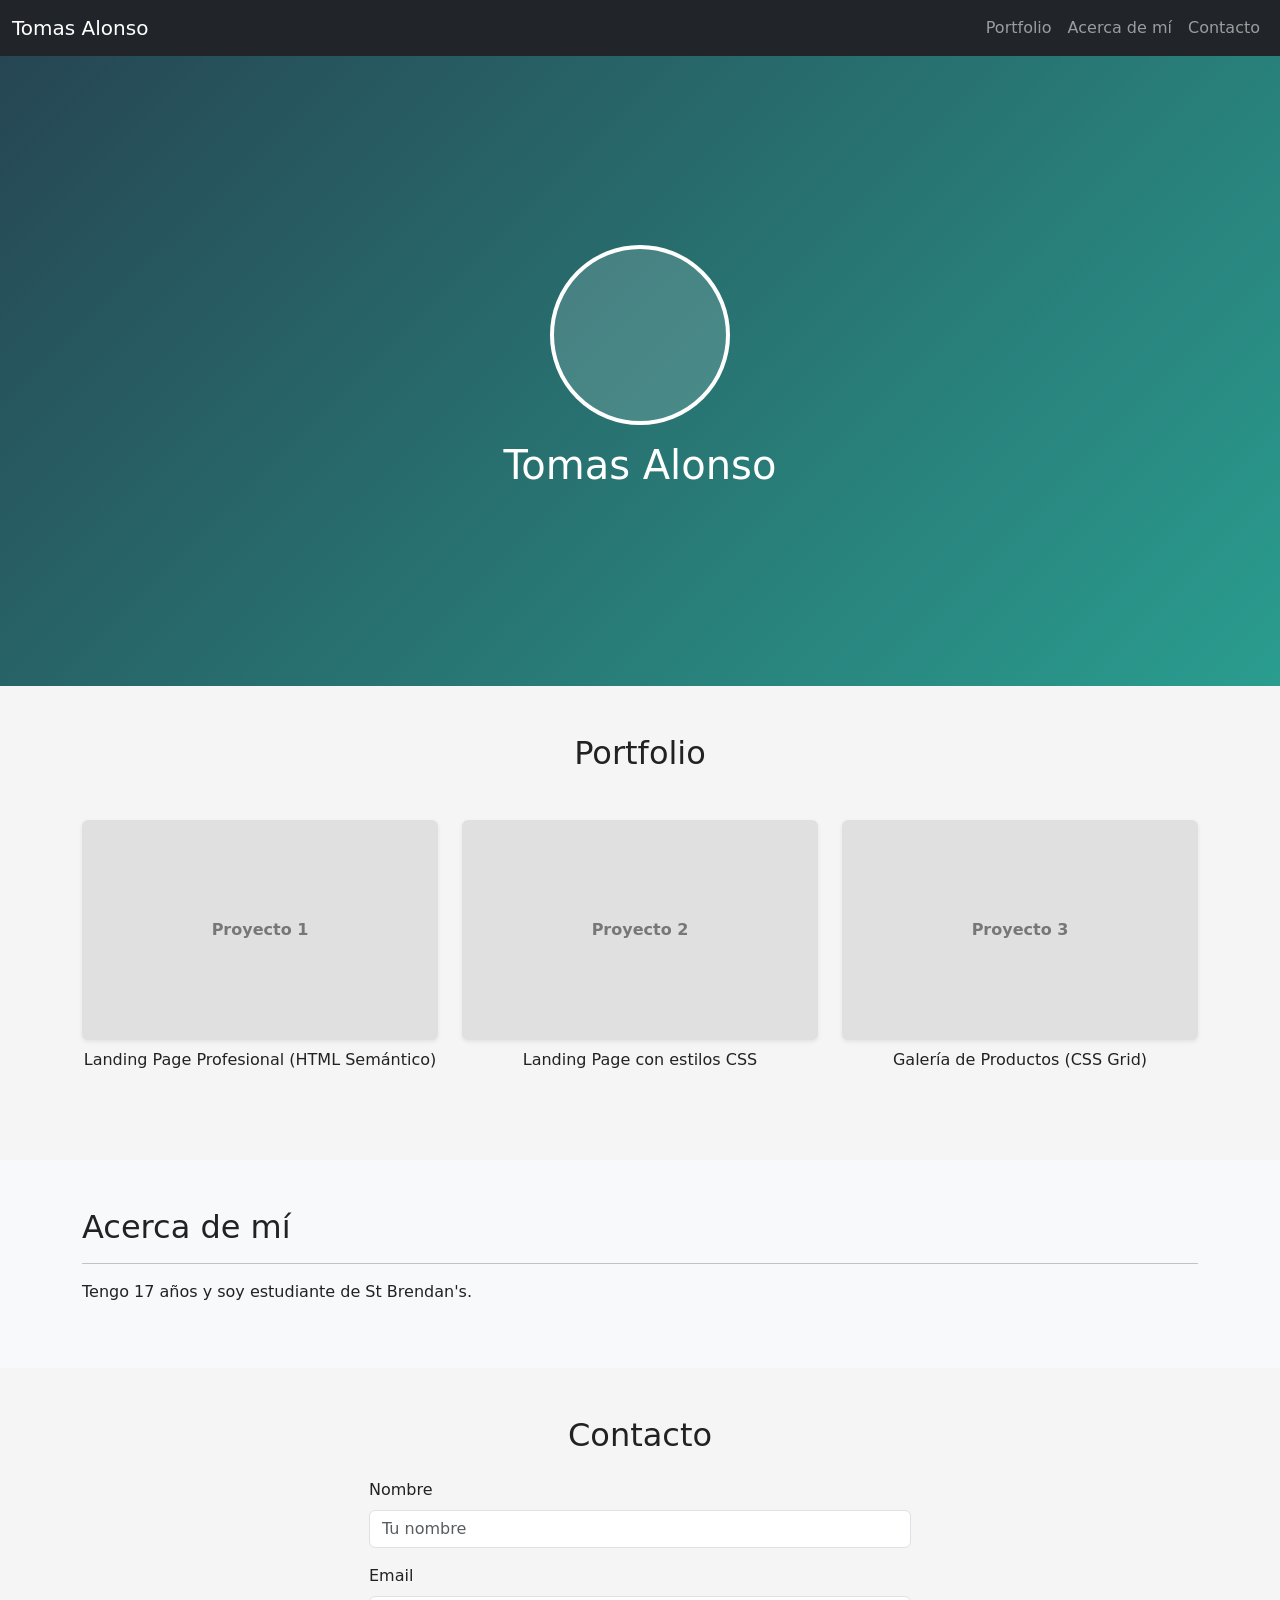
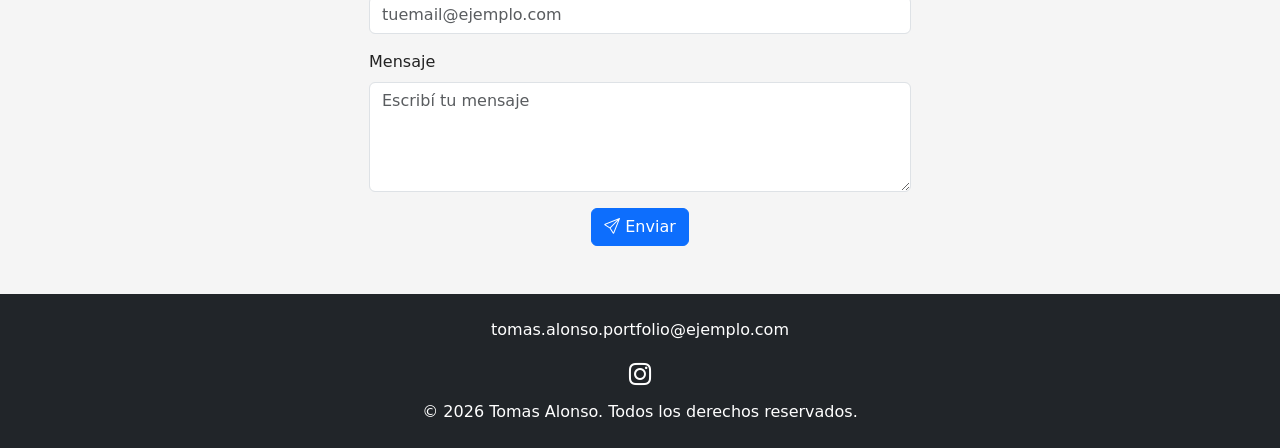
==== index.html @ 08e1f0f4 "feat: incluir los 3 proyectos del portfolio para que los links funcionen en el sitio publicado" ====
<!DOCTYPE html>
<html lang="es">
<head>
  <meta charset="UTF-8">
  <meta name="viewport" content="width=device-width, initial-scale=1.0">
  <title>Tomas Alonso | Portfolio</title>

  <link href="https://cdn.jsdelivr.net/npm/bootstrap@5.3.0/dist/css/bootstrap.min.css" rel="stylesheet">
  <link rel="stylesheet" href="https://cdn.jsdelivr.net/npm/bootstrap-icons@1.11.3/font/bootstrap-icons.min.css">
  <link rel="stylesheet" href="css/style.css">
</head>
<body>

  <!-- Navbar -->
  <nav class="navbar navbar-expand-lg navbar-dark bg-dark fixed-top">
    <div class="container-fluid">
      <a class="navbar-brand" href="#">Tomas Alonso</a>
      <button class="navbar-toggler" type="button" data-bs-toggle="collapse" data-bs-target="#navbarMenu">
        <span class="navbar-toggler-icon"></span>
      </button>
      <div class="collapse navbar-collapse" id="navbarMenu">
        <ul class="navbar-nav ms-auto">
          <li class="nav-item"><a class="nav-link" href="#portfolio">Portfolio</a></li>
          <li class="nav-item"><a class="nav-link" href="#acerca-de-mi">Acerca de mí</a></li>
          <li class="nav-item"><a class="nav-link" href="#contacto">Contacto</a></li>
        </ul>
      </div>
    </div>
  </nav>

  <!-- Encabezado -->
  <header id="inicio" class="text-center text-white d-flex flex-column justify-content-center align-items-center">
    <div class="foto-perfil rounded-circle mb-3"></div>
    <h1>Tomas Alonso</h1>
  </header>

  <!-- Portfolio -->
  <section id="portfolio" class="py-5">
    <div class="container">
      <h2 class="text-center mb-5">Portfolio</h2>
      <div class="row">
        <div class="col-12 col-md-4 mb-4">
          <a href="proyectos/landing-page-html/index.html" target="_blank" class="proyecto-placeholder rounded shadow-sm d-flex align-items-center justify-content-center">
            <span>Proyecto 1</span>
          </a>
          <p class="text-center mt-2">Landing Page Profesional (HTML Semántico)</p>
        </div>
        <div class="col-12 col-md-4 mb-4">
          <a href="proyectos/landing-page-css/index.html" target="_blank" class="proyecto-placeholder rounded shadow-sm d-flex align-items-center justify-content-center">
            <span>Proyecto 2</span>
          </a>
          <p class="text-center mt-2">Landing Page con estilos CSS</p>
        </div>
        <div class="col-12 col-md-4 mb-4">
          <a href="proyectos/ecommerce-gallery/index.html" target="_blank" class="proyecto-placeholder rounded shadow-sm d-flex align-items-center justify-content-center">
            <span>Proyecto 3</span>
          </a>
          <p class="text-center mt-2">Galería de Productos (CSS Grid)</p>
        </div>
      </div>
    </div>
  </section>

  <!-- Acerca de mí -->
  <section id="acerca-de-mi" class="py-5 bg-light">
    <div class="container">
      <h2>Acerca de mí</h2>
      <hr>
      <p>
        Tengo 17 años y soy estudiante de St Brendan's.
      </p>
    </div>
  </section>

  <!-- Contacto -->
  <section id="contacto" class="py-5">
    <div class="container">
      <h2 class="text-center mb-4">Contacto</h2>
      <form class="row g-3 col-md-6 mx-auto" action="https://formspree.io/f/mrenppyb" method="POST">
        <div class="col-12">
          <label for="contacto_nombre" class="form-label">Nombre</label>
          <input type="text" class="form-control" id="contacto_nombre" name="nombre" placeholder="Tu nombre" required>
        </div>
        <div class="col-12">
          <label for="contacto_email" class="form-label">Email</label>
          <input type="email" class="form-control" id="contacto_email" name="email" placeholder="tuemail@ejemplo.com" required>
        </div>
        <div class="col-12">
          <label for="contacto_mensaje" class="form-label">Mensaje</label>
          <textarea class="form-control" id="contacto_mensaje" name="mensaje" rows="4" placeholder="Escribí tu mensaje" required></textarea>
        </div>
        <div class="col-12 text-center">
          <button type="submit" class="btn btn-primary">
            <i class="bi bi-send"></i> Enviar
          </button>
        </div>
      </form>
    </div>
  </section>

  <!-- Footer -->
  <footer class="bg-dark text-white text-center py-4">
    <p>tomas.alonso.portfolio@ejemplo.com</p>
    <div class="mb-2">
      <a href="https://www.instagram.com/tomyalonsoo" class="text-white mx-2" target="_blank"><i class="bi bi-instagram"></i></a>
    </div>
    <p class="mb-0">&copy; <time datetime="2026">2026</time> Tomas Alonso. Todos los derechos reservados.</p>
  </footer>

  <script src="https://cdn.jsdelivr.net/npm/@popperjs/core@2.11.5/dist/umd/popper.min.js" integrity="sha384-Xe+8cL9oJa6tN/veChSP7q+mnSPaj5Bcu9mPX5F5xIGE0DVittaqT5lorf0EI7Vk" crossorigin="anonymous"></script>
  <script src="https://cdn.jsdelivr.net/npm/bootstrap@5.2.0-beta1/dist/js/bootstrap.min.js" integrity="sha384-kjU+l4N0Yf4ZOJErLsIcvOU2qSb74wXpOhqTvwVx3OElZRweTnQ6d31fXEoRD1Jy" crossorigin="anonymous"></script>
</body>
</html>
---- css/style.css ----
body {
  background-color: #f5f5f5;
  color: #222;
  font-family: system-ui, Arial, sans-serif;
  padding-top: 56px; /* compensa el navbar fixed-top */
}

header {
  /* El body ya definió su propio background y color arriba;
     esta sección necesita otro fondo, así que sobreescribimos la regla. */
  background: linear-gradient(135deg, #264653, #2a9d8f);
  color: white;
  min-height: 70vh;
}

.foto-perfil {
  width: 180px;
  height: 180px;
  background-color: rgba(255, 255, 255, 0.15);
  border: 4px solid white;
}

.proyecto-placeholder {
  display: flex;
  width: 100%;
  height: 220px;
  background-color: #e0e0e0;
  color: #777;
  font-weight: bold;
  text-decoration: none;
}

footer a {
  font-size: 1.4rem;
  text-decoration: none;
}
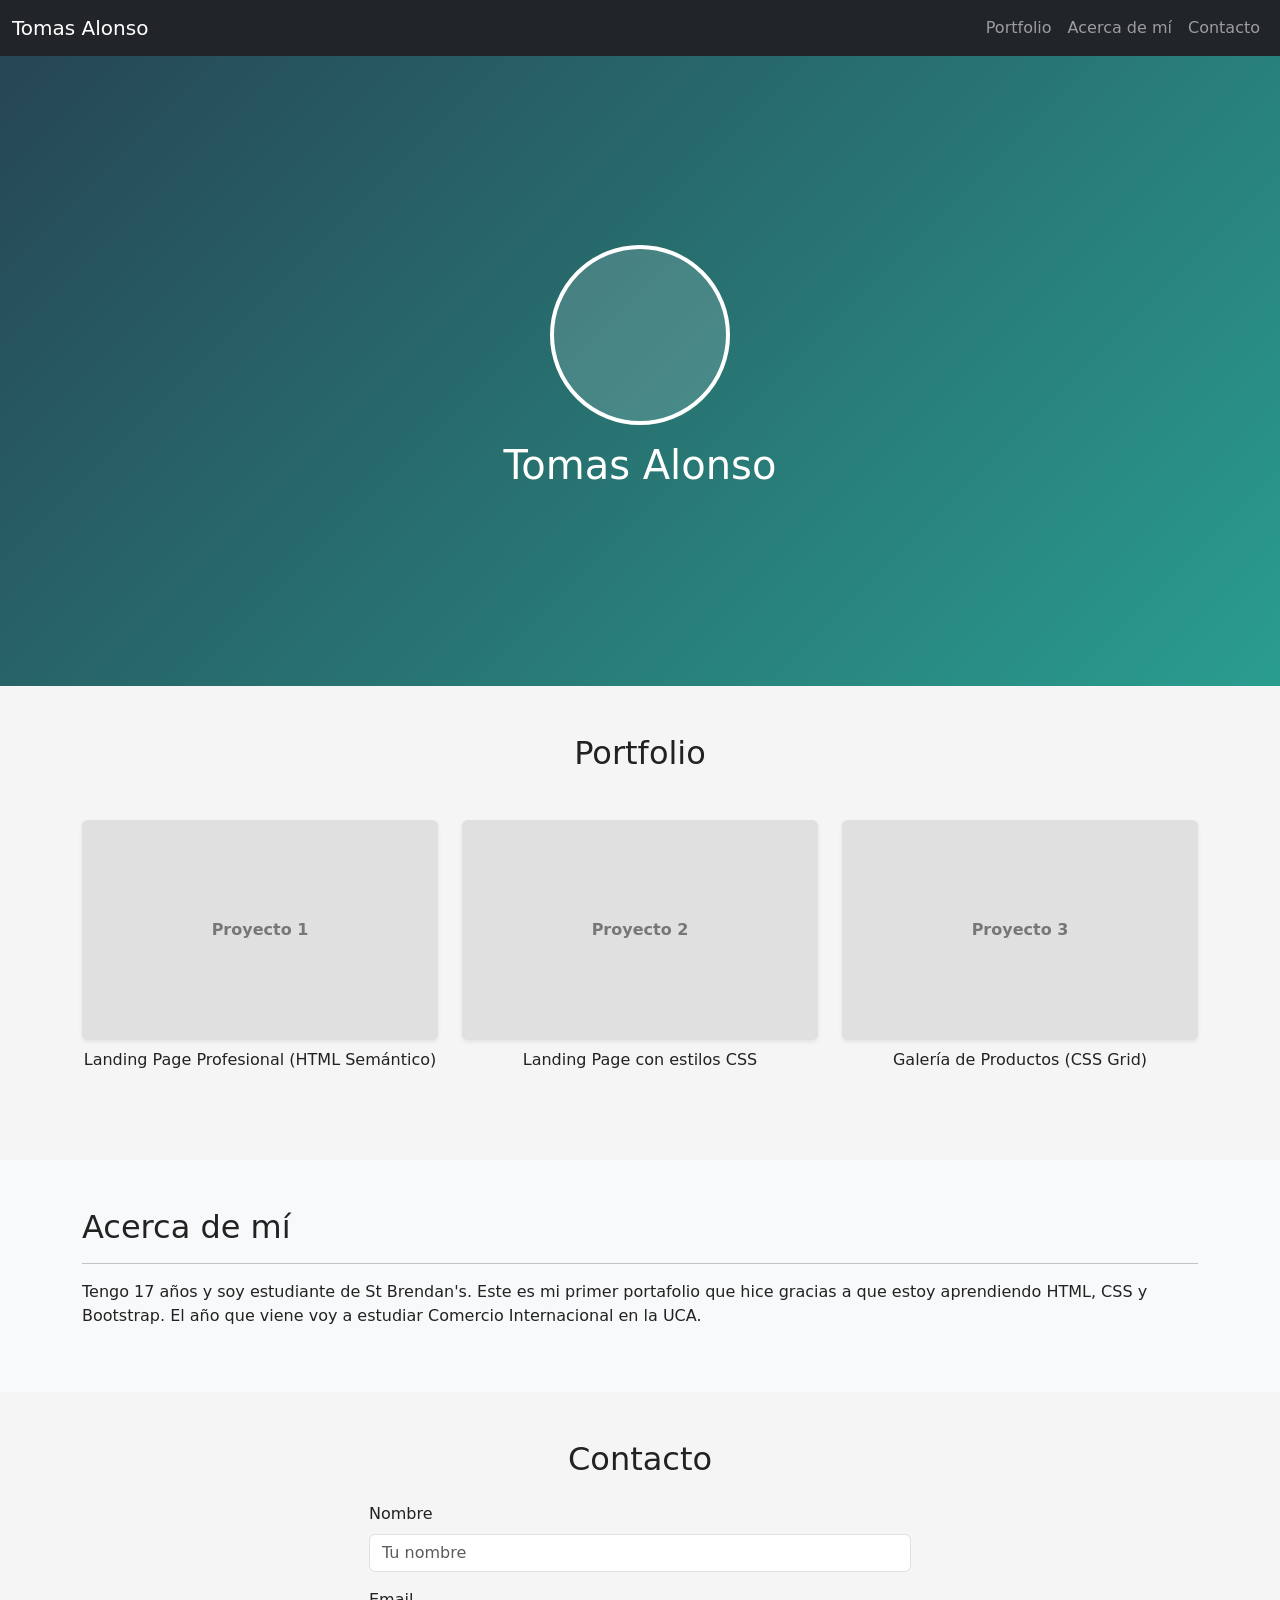
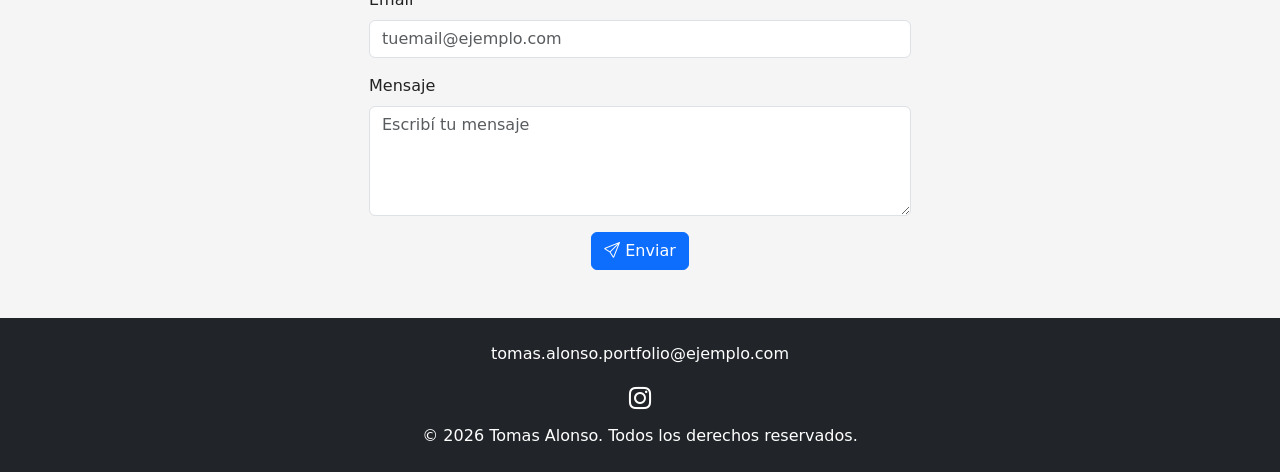
==== commit 36a6374c: "content: actualizar texto de Acerca de mi" ====
--- a/index.html
+++ b/index.html
@@ -67,7 +67,9 @@
       <h2>Acerca de mí</h2>
       <hr>
       <p>
-        Tengo 17 años y soy estudiante de St Brendan's.
+        Tengo 17 años y soy estudiante de St Brendan's. Este es mi primer portafolio que hice
+        gracias a que estoy aprendiendo HTML, CSS y Bootstrap. El año que viene voy a estudiar
+        Comercio Internacional en la UCA.
       </p>
     </div>
   </section>
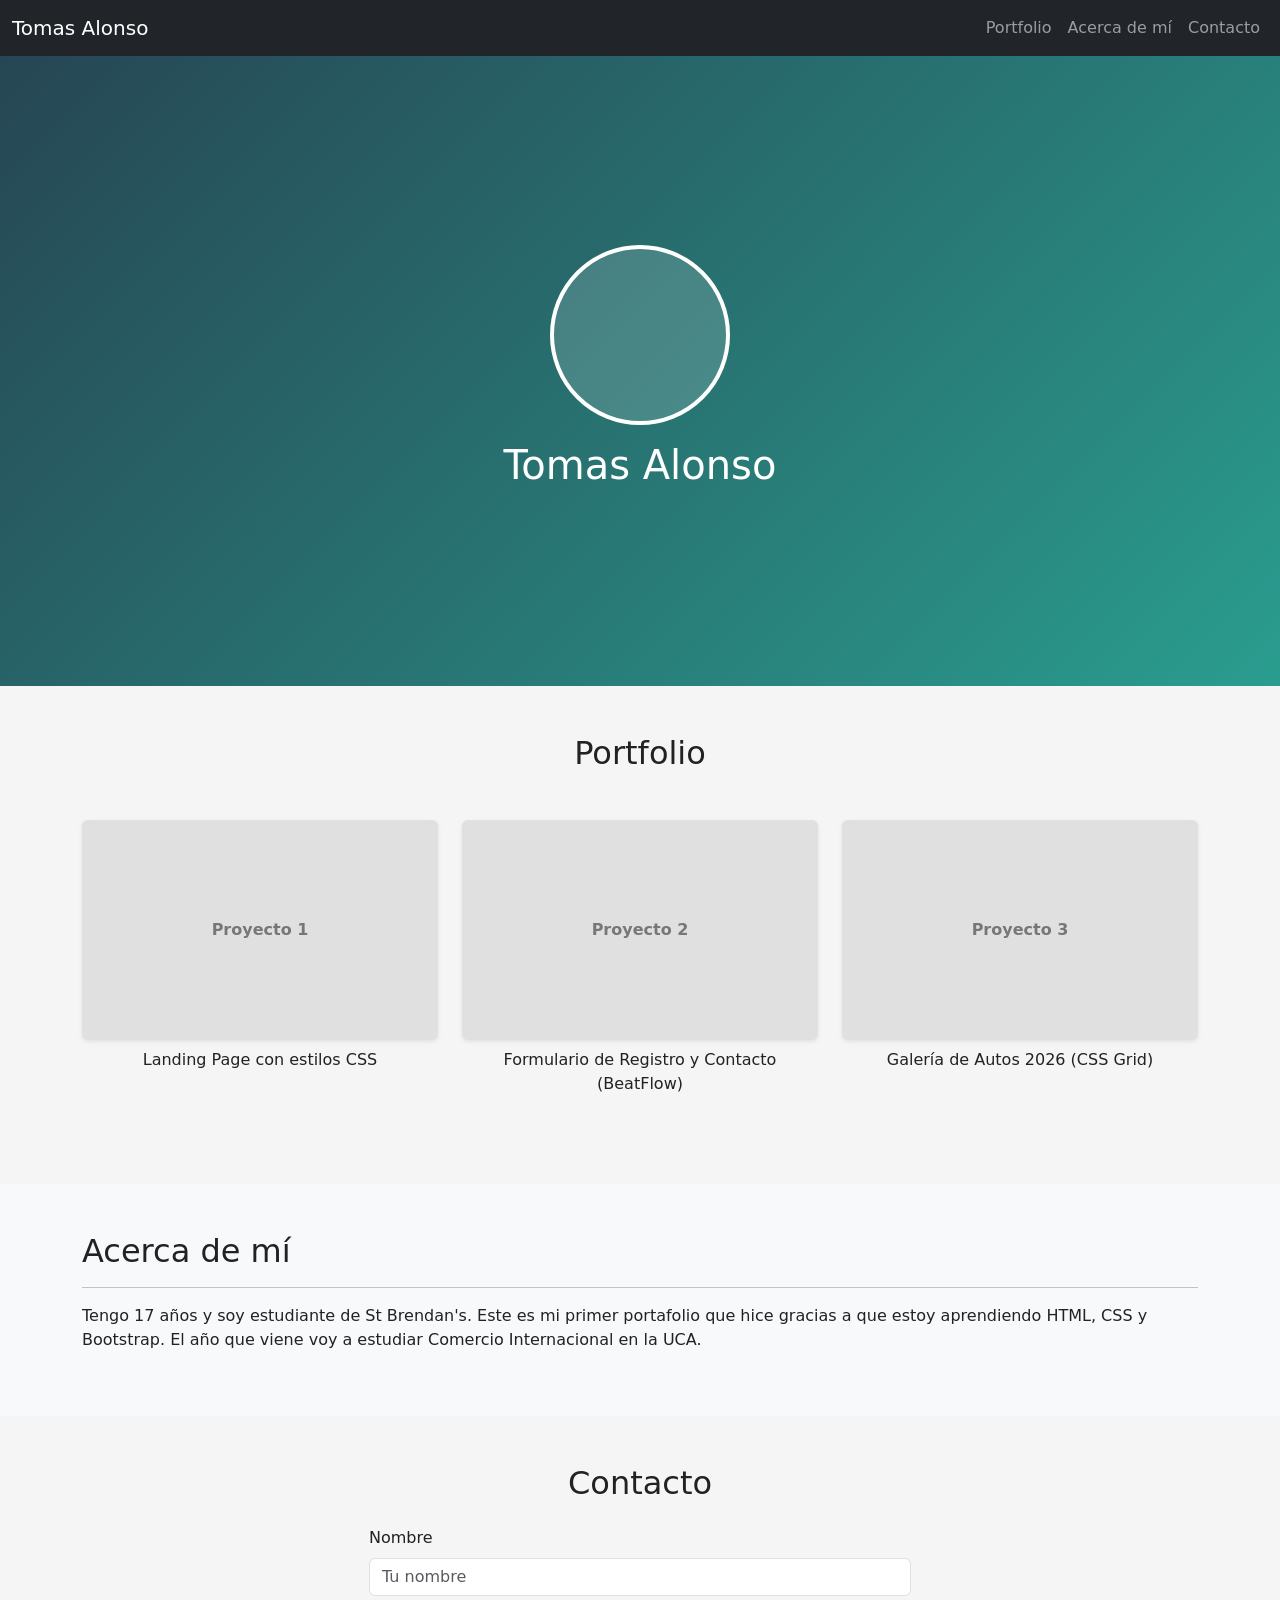
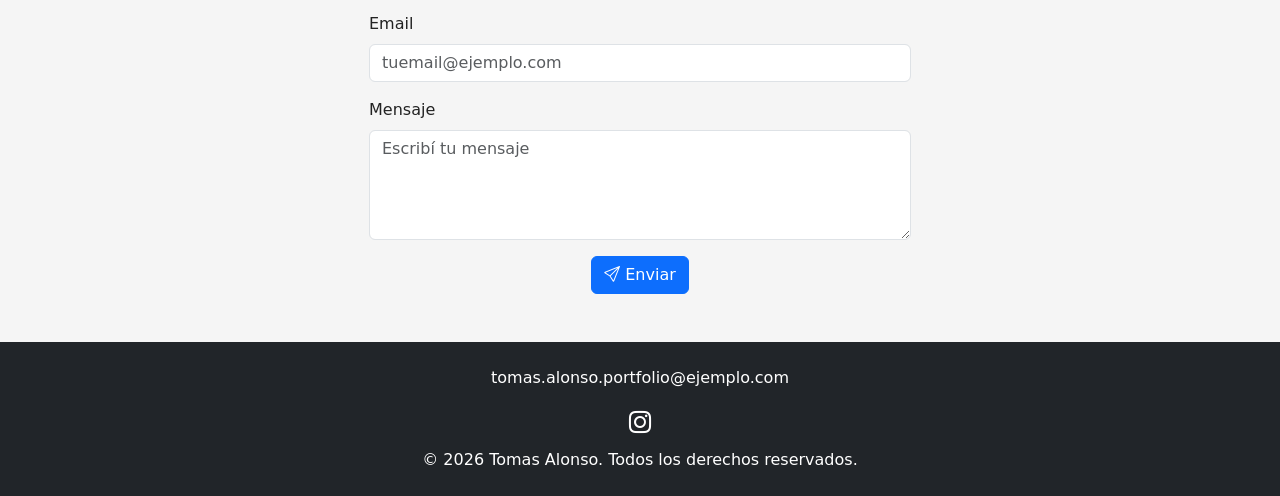
==== commit 862749b9: "content: sacar Proyecto 1 del portfolio y agregar formulario de U4 (BeatFlow) entre Proyecto 1 y Pro" ====
--- a/index.html
+++ b/index.html
@@ -40,22 +40,22 @@
       <h2 class="text-center mb-5">Portfolio</h2>
       <div class="row">
         <div class="col-12 col-md-4 mb-4">
-          <a href="proyectos/landing-page-html/index.html" target="_blank" class="proyecto-placeholder rounded shadow-sm d-flex align-items-center justify-content-center">
+          <a href="proyectos/landing-page-css/index.html" target="_blank" class="proyecto-placeholder rounded shadow-sm d-flex align-items-center justify-content-center">
             <span>Proyecto 1</span>
           </a>
-          <p class="text-center mt-2">Landing Page Profesional (HTML Semántico)</p>
+          <p class="text-center mt-2">Landing Page con estilos CSS</p>
         </div>
         <div class="col-12 col-md-4 mb-4">
-          <a href="proyectos/landing-page-css/index.html" target="_blank" class="proyecto-placeholder rounded shadow-sm d-flex align-items-center justify-content-center">
+          <a href="proyectos/registro-contacto-app/index.html" target="_blank" class="proyecto-placeholder rounded shadow-sm d-flex align-items-center justify-content-center">
             <span>Proyecto 2</span>
           </a>
-          <p class="text-center mt-2">Landing Page con estilos CSS</p>
+          <p class="text-center mt-2">Formulario de Registro y Contacto (BeatFlow)</p>
         </div>
         <div class="col-12 col-md-4 mb-4">
           <a href="proyectos/ecommerce-gallery/index.html" target="_blank" class="proyecto-placeholder rounded shadow-sm d-flex align-items-center justify-content-center">
             <span>Proyecto 3</span>
           </a>
-          <p class="text-center mt-2">Galería de Productos (CSS Grid)</p>
+          <p class="text-center mt-2">Galería de Autos 2026 (CSS Grid)</p>
         </div>
       </div>
     </div>
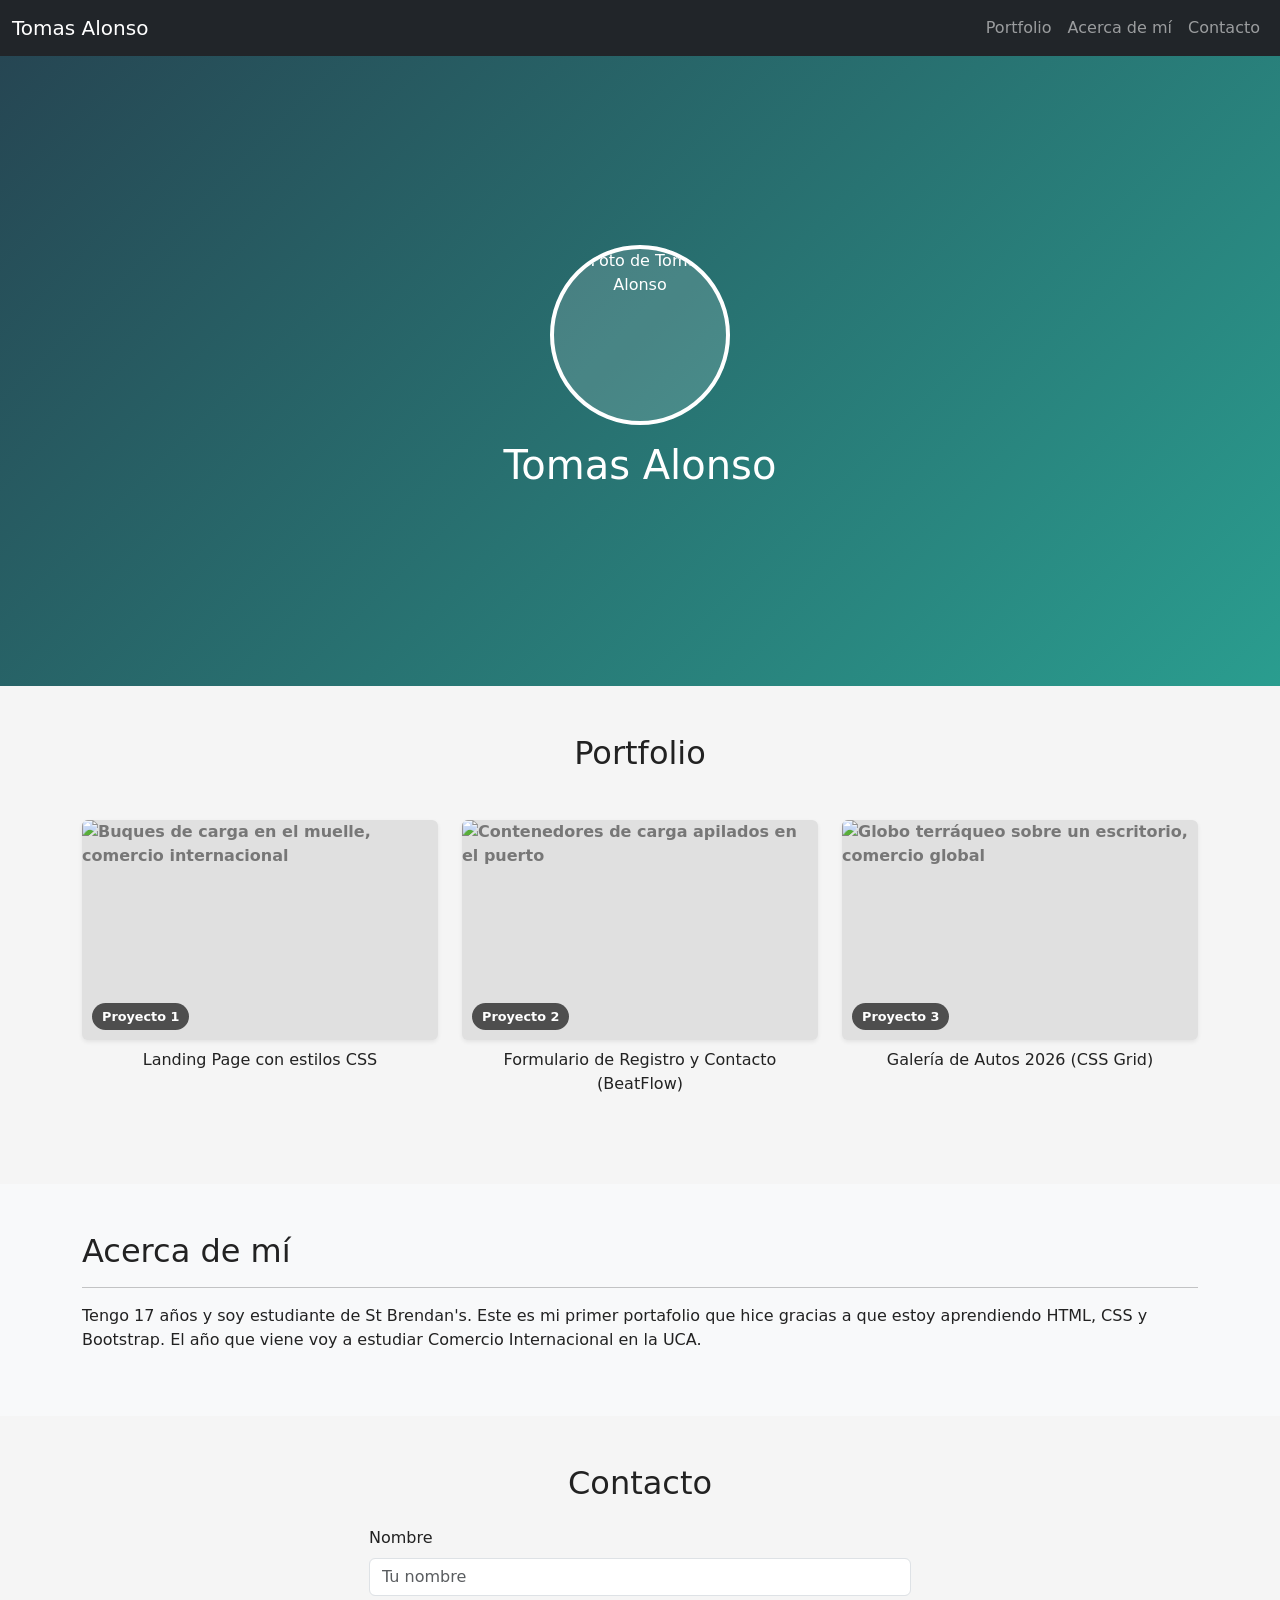
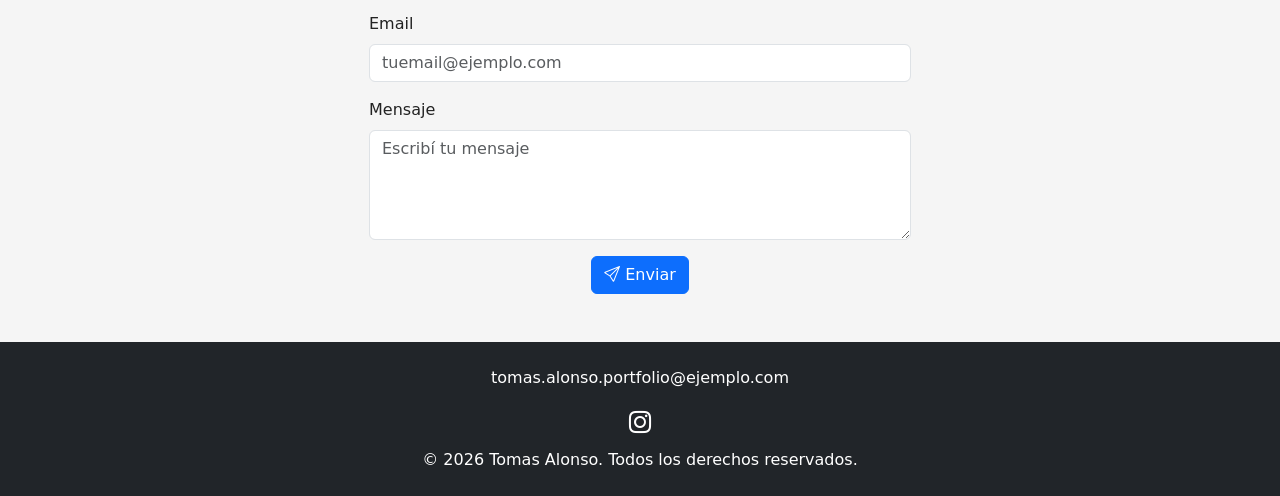
==== commit a77bef79: "content: agregar foto de perfil real y fotos de comercio internacional en las miniaturas de proyecto" ====
--- a/index.html
+++ b/index.html
@@ -30,7 +30,7 @@
 
   <!-- Encabezado -->
   <header id="inicio" class="text-center text-white d-flex flex-column justify-content-center align-items-center">
-    <div class="foto-perfil rounded-circle mb-3"></div>
+    <img src="img/perfil.png" alt="Foto de Tomas Alonso" class="foto-perfil rounded-circle mb-3">
     <h1>Tomas Alonso</h1>
   </header>
 
@@ -40,19 +40,22 @@
       <h2 class="text-center mb-5">Portfolio</h2>
       <div class="row">
         <div class="col-12 col-md-4 mb-4">
-          <a href="proyectos/landing-page-css/index.html" target="_blank" class="proyecto-placeholder rounded shadow-sm d-flex align-items-center justify-content-center">
+          <a href="proyectos/landing-page-css/index.html" target="_blank" class="proyecto-placeholder rounded shadow-sm">
+            <img src="https://images.unsplash.com/photo-1578575437130-527eed3abbec?w=600&q=80" alt="Buques de carga en el muelle, comercio internacional">
             <span>Proyecto 1</span>
           </a>
           <p class="text-center mt-2">Landing Page con estilos CSS</p>
         </div>
         <div class="col-12 col-md-4 mb-4">
-          <a href="proyectos/registro-contacto-app/index.html" target="_blank" class="proyecto-placeholder rounded shadow-sm d-flex align-items-center justify-content-center">
+          <a href="proyectos/registro-contacto-app/index.html" target="_blank" class="proyecto-placeholder rounded shadow-sm">
+            <img src="https://images.unsplash.com/photo-1718289518008-2a6e78a87488?w=600&q=80" alt="Contenedores de carga apilados en el puerto">
             <span>Proyecto 2</span>
           </a>
           <p class="text-center mt-2">Formulario de Registro y Contacto (BeatFlow)</p>
         </div>
         <div class="col-12 col-md-4 mb-4">
-          <a href="proyectos/ecommerce-gallery/index.html" target="_blank" class="proyecto-placeholder rounded shadow-sm d-flex align-items-center justify-content-center">
+          <a href="proyectos/ecommerce-gallery/index.html" target="_blank" class="proyecto-placeholder rounded shadow-sm">
+            <img src="https://images.unsplash.com/photo-1521295121783-8a321d551ad2?w=600&q=80" alt="Globo terráqueo sobre un escritorio, comercio global">
             <span>Proyecto 3</span>
           </a>
           <p class="text-center mt-2">Galería de Autos 2026 (CSS Grid)</p>
--- a/css/style.css
+++ b/css/style.css
@@ -16,20 +16,46 @@
 .foto-perfil {
   width: 180px;
   height: 180px;
+  object-fit: cover;
+  object-position: center 20%;
   background-color: rgba(255, 255, 255, 0.15);
   border: 4px solid white;
 }
 
 .proyecto-placeholder {
-  display: flex;
+  position: relative;
+  display: block;
   width: 100%;
   height: 220px;
+  overflow: hidden;
   background-color: #e0e0e0;
   color: #777;
   font-weight: bold;
   text-decoration: none;
 }
 
+.proyecto-placeholder img {
+  width: 100%;
+  height: 100%;
+  object-fit: cover;
+  transition: transform 0.2s ease;
+}
+
+.proyecto-placeholder:hover img {
+  transform: scale(1.05);
+}
+
+.proyecto-placeholder span {
+  position: absolute;
+  left: 10px;
+  bottom: 10px;
+  background: rgba(0, 0, 0, 0.65);
+  color: white;
+  font-size: 0.8rem;
+  padding: 4px 10px;
+  border-radius: 999px;
+}
+
 footer a {
   font-size: 1.4rem;
   text-decoration: none;
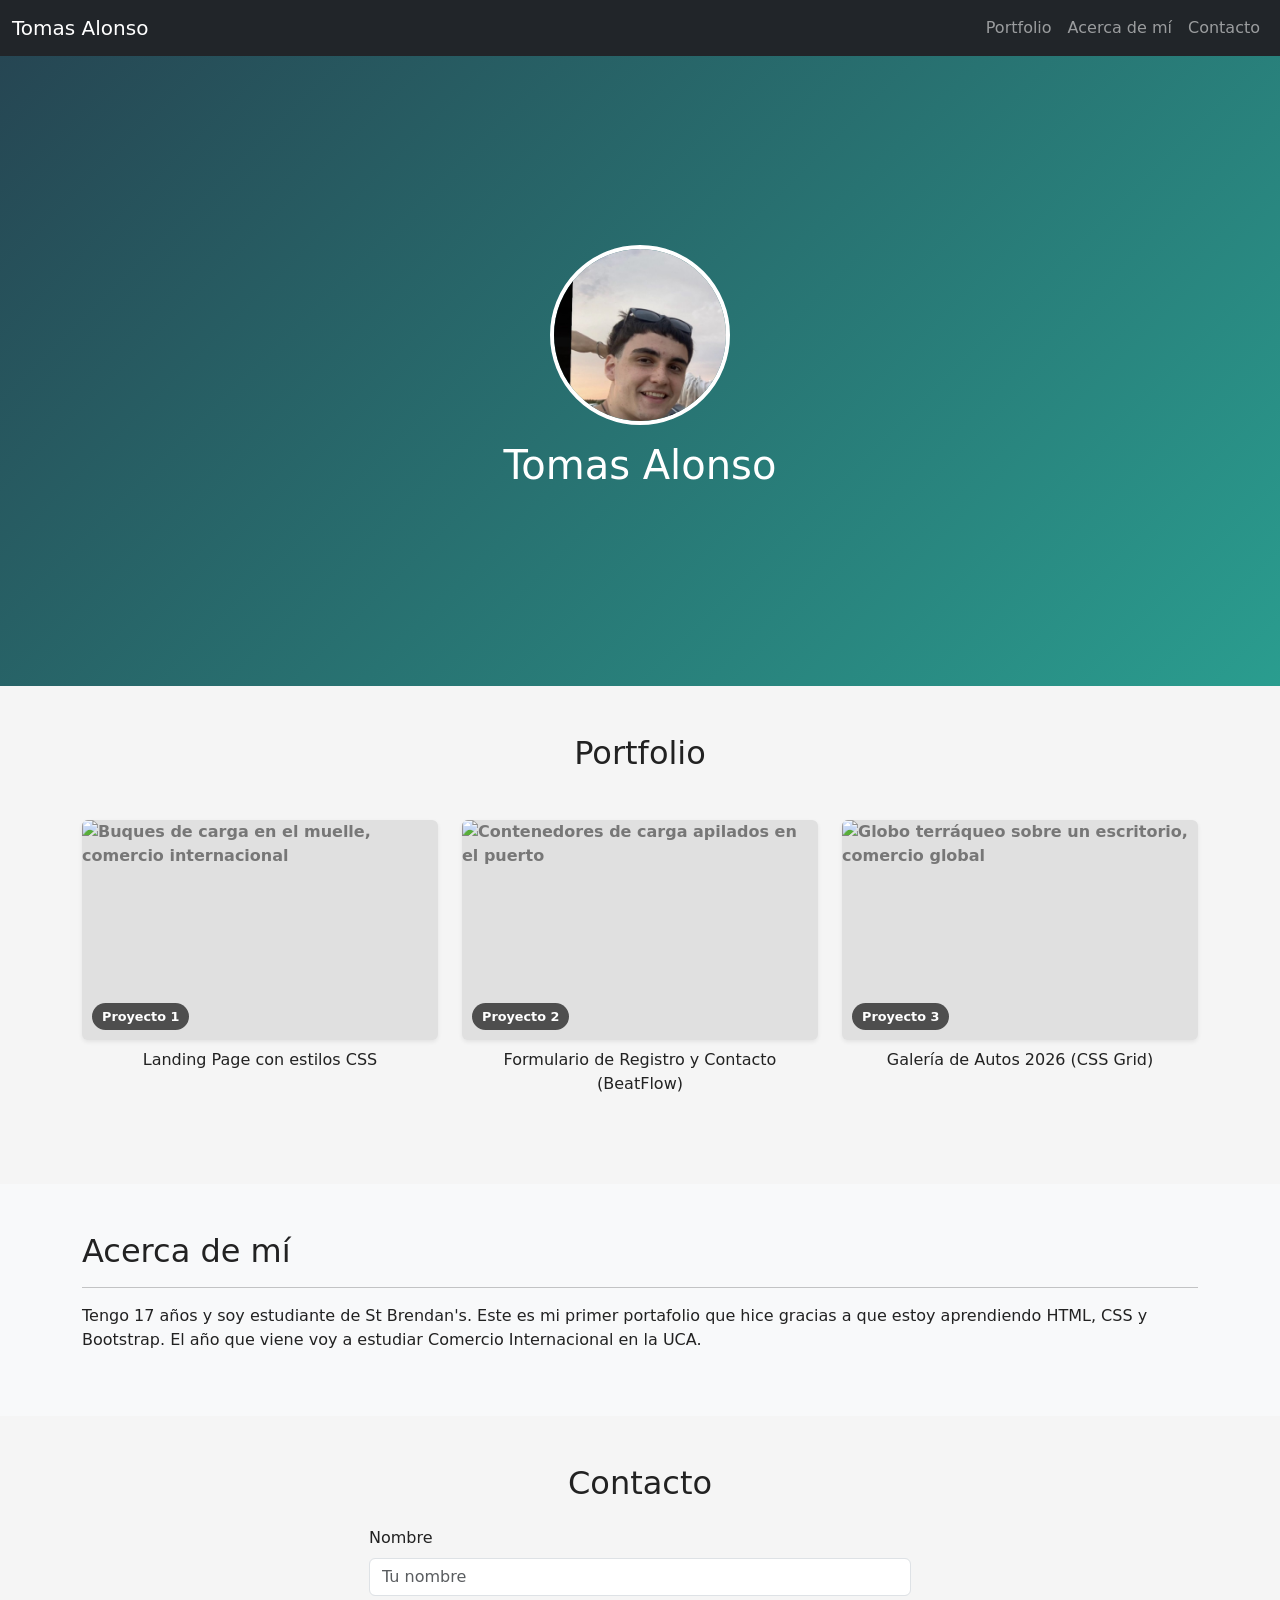
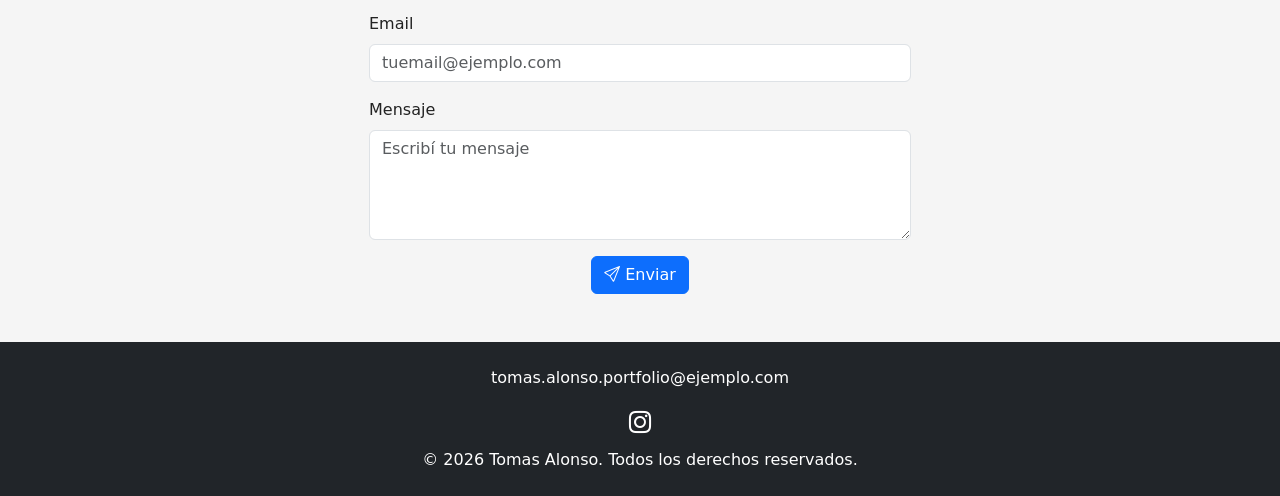
==== commit 534ed5cb: "perf: comprimir foto de perfil (jpg en vez de png pesado)" ====
--- a/index.html
+++ b/index.html
@@ -30,7 +30,7 @@
 
   <!-- Encabezado -->
   <header id="inicio" class="text-center text-white d-flex flex-column justify-content-center align-items-center">
-    <img src="img/perfil.png" alt="Foto de Tomas Alonso" class="foto-perfil rounded-circle mb-3">
+    <img src="img/perfil.jpg" alt="Foto de Tomas Alonso" class="foto-perfil rounded-circle mb-3">
     <h1>Tomas Alonso</h1>
   </header>
 
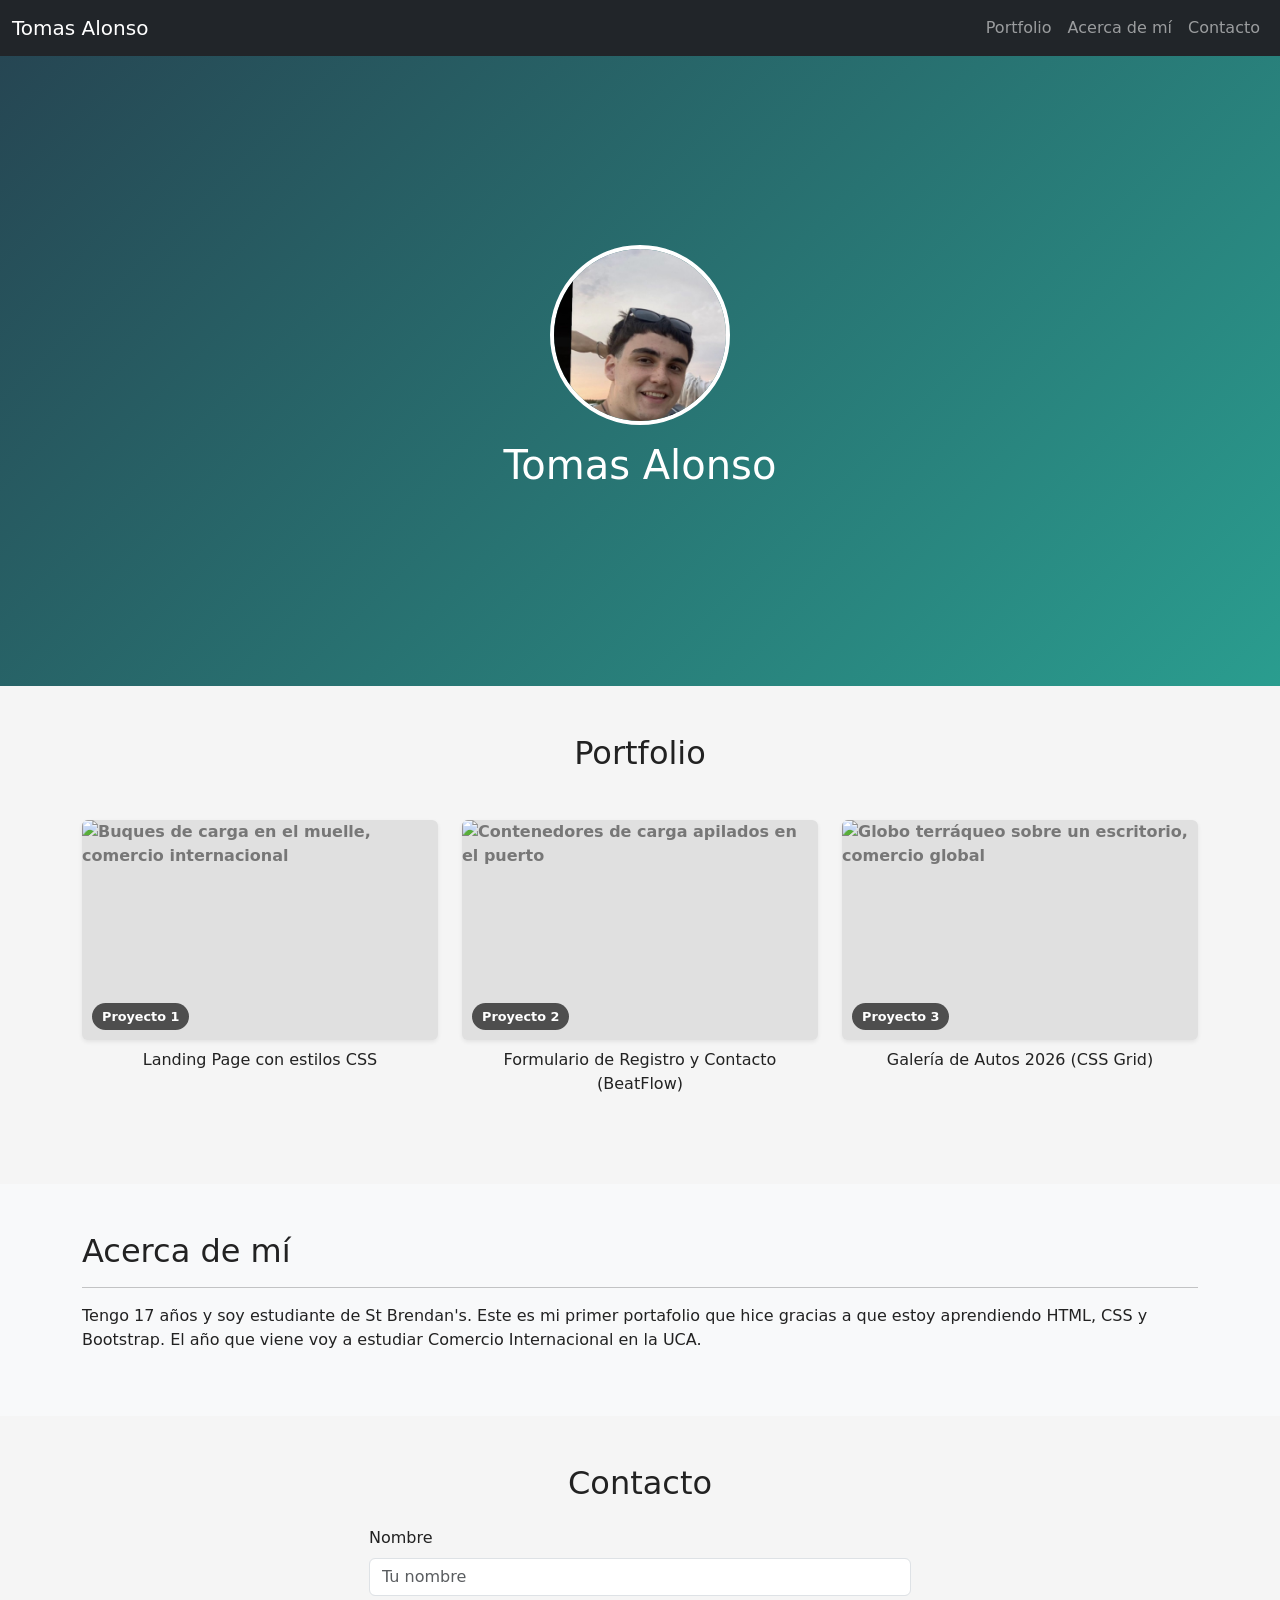
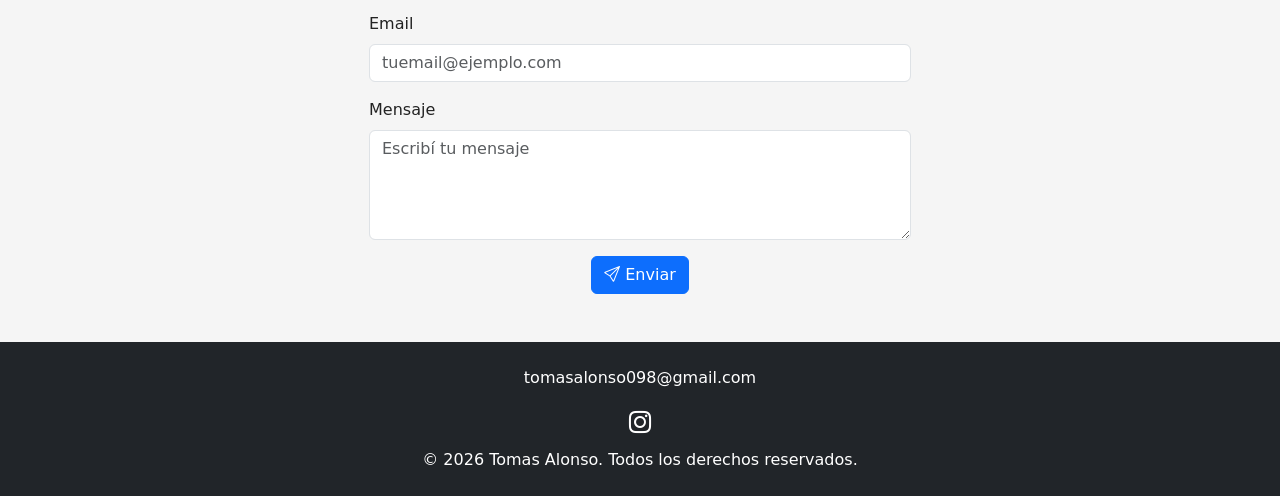
==== commit e4a10302: "content: actualizar email de contacto en el footer" ====
--- a/index.html
+++ b/index.html
@@ -81,7 +81,7 @@
   <section id="contacto" class="py-5">
     <div class="container">
       <h2 class="text-center mb-4">Contacto</h2>
-      <form class="row g-3 col-md-6 mx-auto" action="https://formspree.io/f/mrenppyb" method="POST">
+      <form class="row g-3 col-md-6 mx-auto" action="https://formspree.io/f/maqrevev" method="POST">
         <div class="col-12">
           <label for="contacto_nombre" class="form-label">Nombre</label>
           <input type="text" class="form-control" id="contacto_nombre" name="nombre" placeholder="Tu nombre" required>
@@ -105,7 +105,7 @@
 
   <!-- Footer -->
   <footer class="bg-dark text-white text-center py-4">
-    <p>tomas.alonso.portfolio@ejemplo.com</p>
+    <p>tomasalonso098@gmail.com</p>
     <div class="mb-2">
       <a href="https://www.instagram.com/tomyalonsoo" class="text-white mx-2" target="_blank"><i class="bi bi-instagram"></i></a>
     </div>
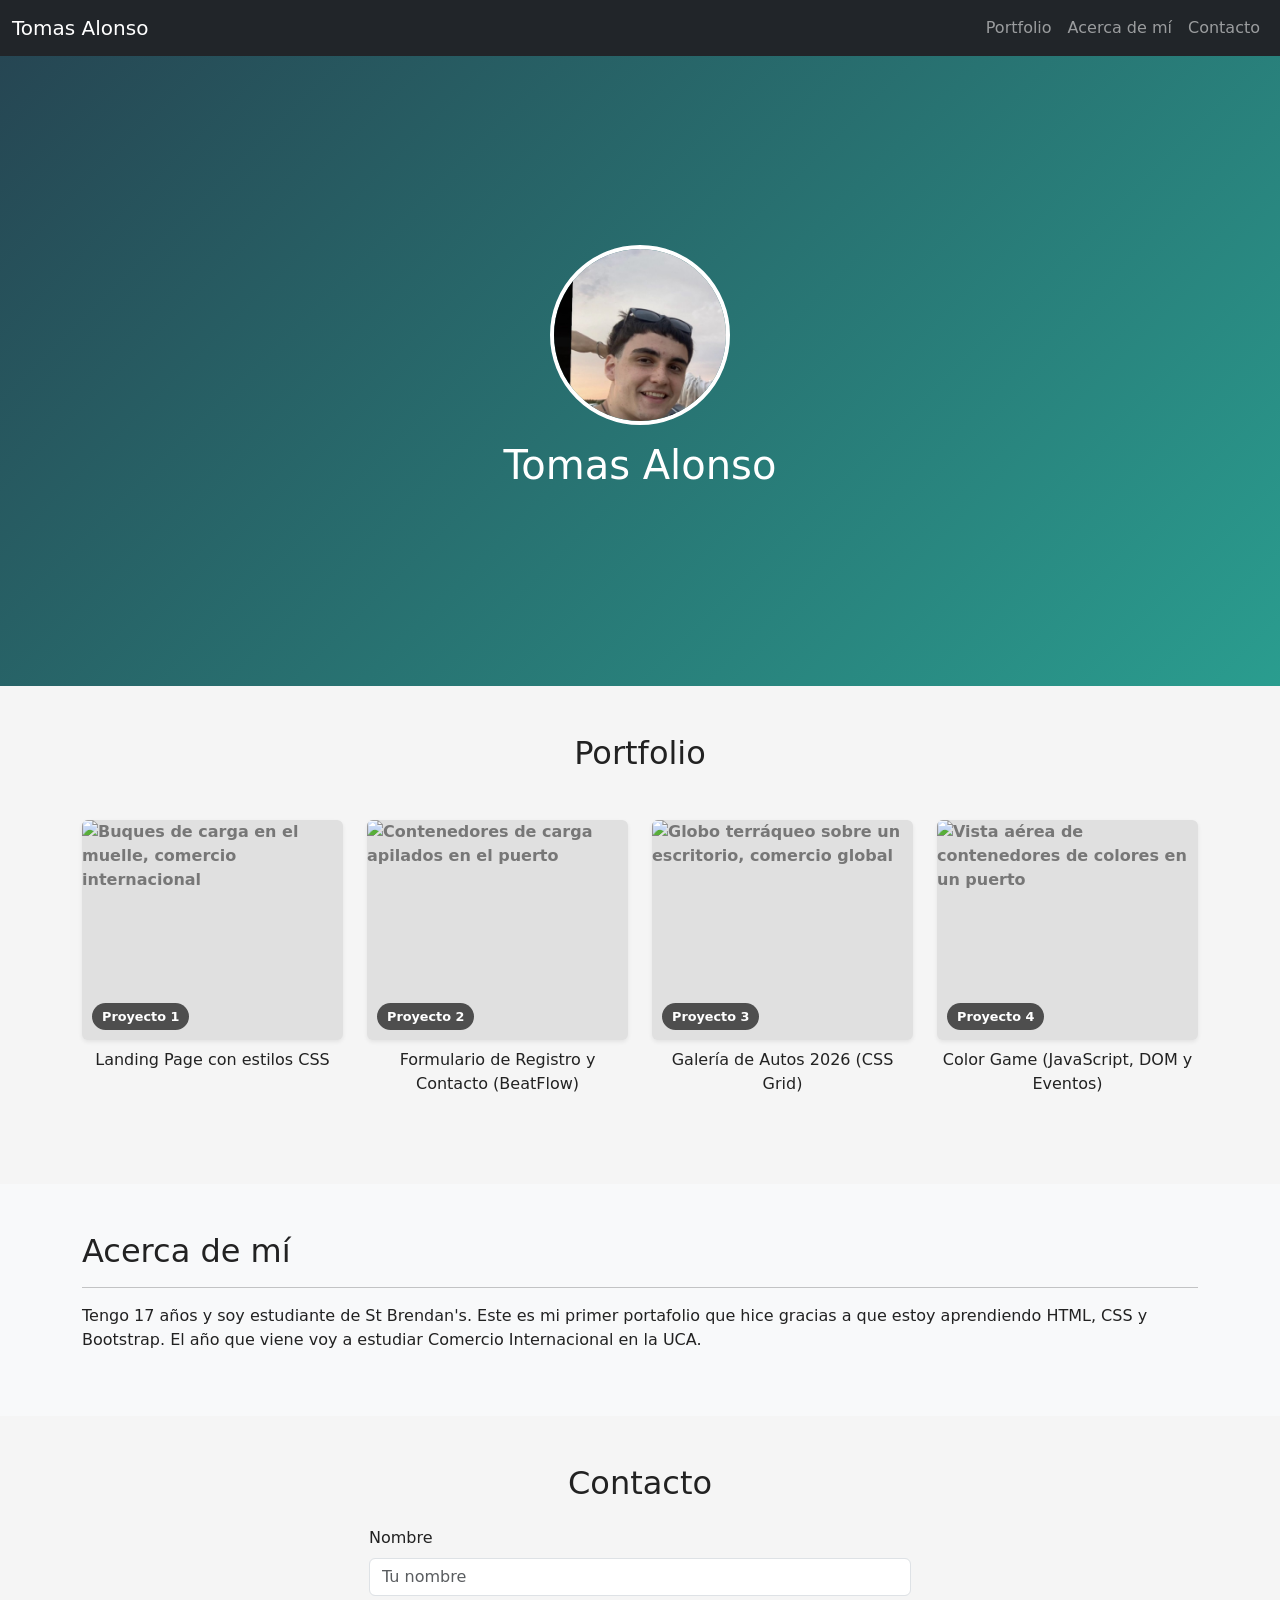
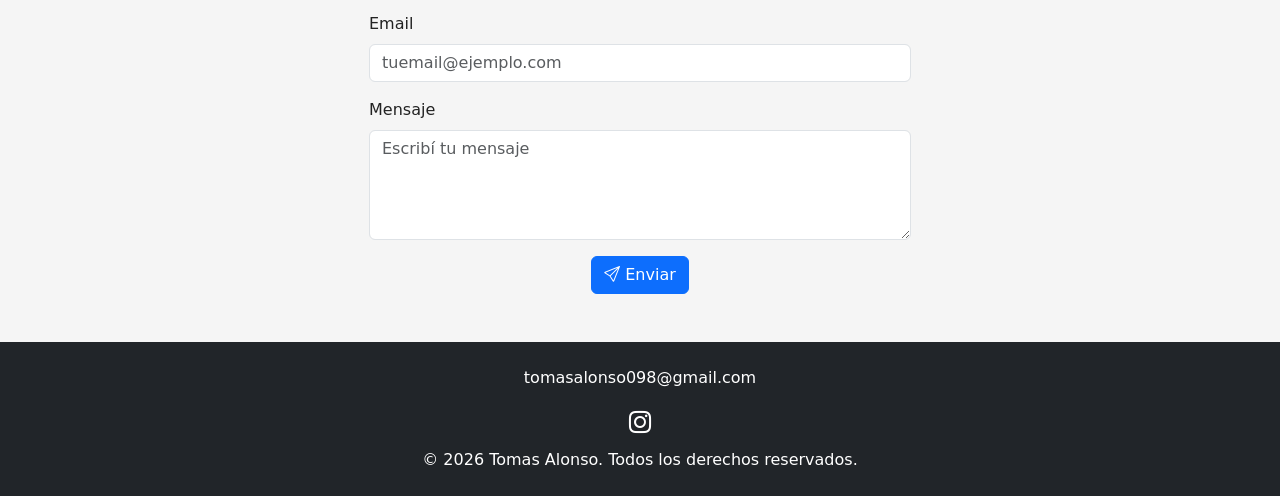
==== commit 52d0346a: "feat: agregar Color Game como Proyecto 4 del portfolio Co-Authored-By: Claude Opus 5.5 <noreply@anth" ====
--- a/index.html
+++ b/index.html
@@ -39,26 +39,33 @@
     <div class="container">
       <h2 class="text-center mb-5">Portfolio</h2>
       <div class="row">
-        <div class="col-12 col-md-4 mb-4">
+        <div class="col-12 col-md-6 col-lg-3 mb-4">
           <a href="proyectos/landing-page-css/index.html" target="_blank" class="proyecto-placeholder rounded shadow-sm">
             <img src="https://images.unsplash.com/photo-1578575437130-527eed3abbec?w=600&q=80" alt="Buques de carga en el muelle, comercio internacional">
             <span>Proyecto 1</span>
           </a>
           <p class="text-center mt-2">Landing Page con estilos CSS</p>
         </div>
-        <div class="col-12 col-md-4 mb-4">
+        <div class="col-12 col-md-6 col-lg-3 mb-4">
           <a href="proyectos/registro-contacto-app/index.html" target="_blank" class="proyecto-placeholder rounded shadow-sm">
             <img src="https://images.unsplash.com/photo-1718289518008-2a6e78a87488?w=600&q=80" alt="Contenedores de carga apilados en el puerto">
             <span>Proyecto 2</span>
           </a>
           <p class="text-center mt-2">Formulario de Registro y Contacto (BeatFlow)</p>
         </div>
-        <div class="col-12 col-md-4 mb-4">
+        <div class="col-12 col-md-6 col-lg-3 mb-4">
           <a href="proyectos/ecommerce-gallery/index.html" target="_blank" class="proyecto-placeholder rounded shadow-sm">
             <img src="https://images.unsplash.com/photo-1521295121783-8a321d551ad2?w=600&q=80" alt="Globo terráqueo sobre un escritorio, comercio global">
             <span>Proyecto 3</span>
           </a>
           <p class="text-center mt-2">Galería de Autos 2026 (CSS Grid)</p>
+        </div>
+        <div class="col-12 col-md-6 col-lg-3 mb-4">
+          <a href="proyectos/color-game/index.html" target="_blank" class="proyecto-placeholder rounded shadow-sm">
+            <img src="https://images.unsplash.com/photo-1494412685616-a5d310fbb07d?w=600&q=80" alt="Vista aérea de contenedores de colores en un puerto">
+            <span>Proyecto 4</span>
+          </a>
+          <p class="text-center mt-2">Color Game (JavaScript, DOM y Eventos)</p>
         </div>
       </div>
     </div>
